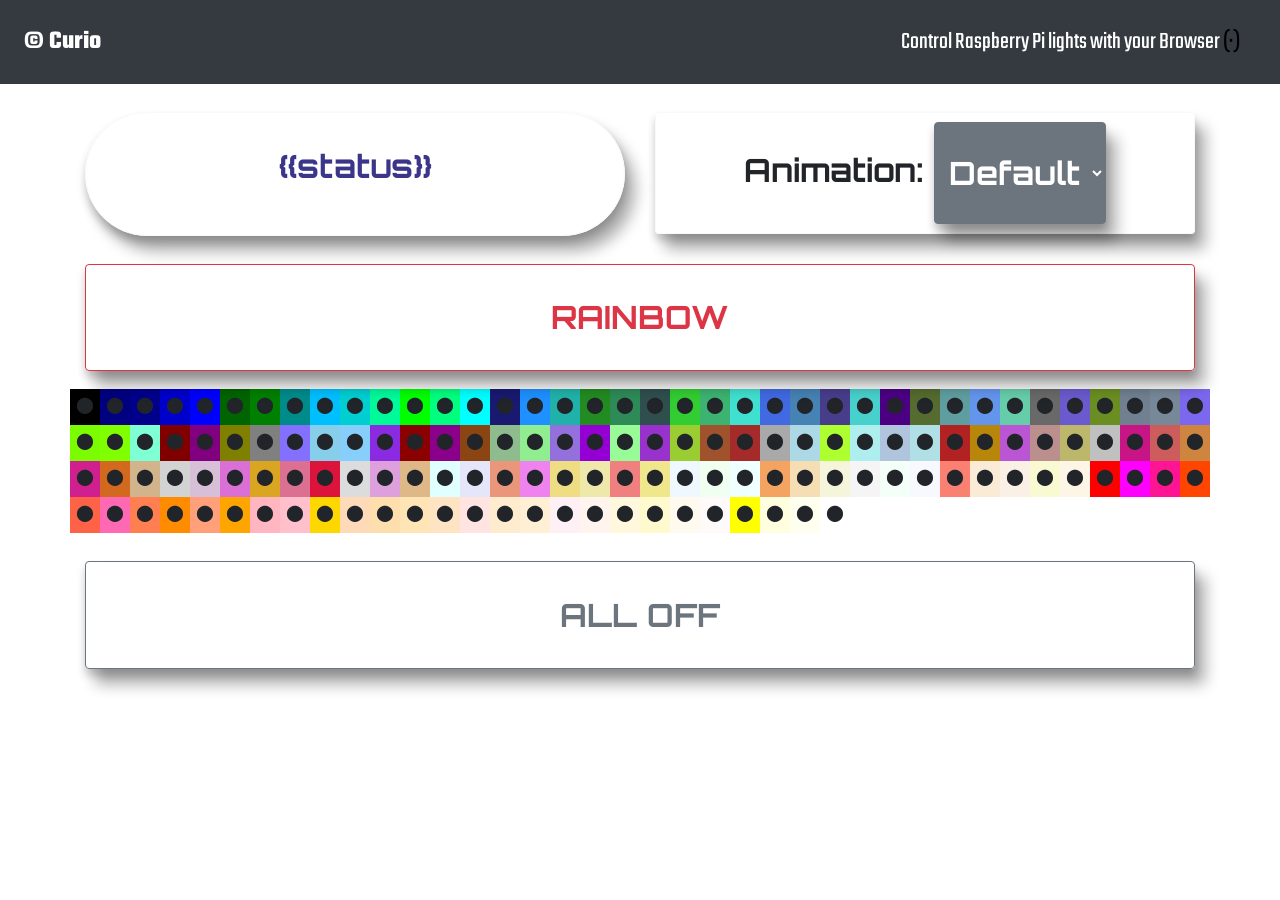
==== templates/index.html @ 5e5fead0 "Minor web page cleanup" ====
<!doctype html>
<html lang="en">
<head>
    <title>Curio</title>
    <script type="text/javascript">window.name='index'</script>
    <meta content="width=device-width, initial-scale=1" name="viewport">
    <link href="https://maxcdn.bootstrapcdn.com/bootstrap/4.3.1/css/bootstrap.min.css" rel="stylesheet">
    <script src="https://ajax.googleapis.com/ajax/libs/jquery/3.3.1/jquery.min.js"></script>
    <script src="../static/script.js"></script>
    <link href="../static/style.css" rel="stylesheet">
    <link href="https://fonts.googleapis.com/css?family=Source+Code+Pro:600|Teko:500" rel="stylesheet">
    <link href="https://fonts.googleapis.com/css?family=Orbitron:400,700" rel="stylesheet">
 </head>

<body>
<nav class="navbar navbar-expand-sm bg-dark navbar-dark d-flex justify-content-between">
    <div class="p-2"><a class="navbar-brand" href="mailto:jay.crossler@gmail.com?subject=Curio RaspberryPi LED control">&copy;
        Curio </a></div>
    <div class="p-2"><a class=nav-link href="https://github.com/jaycrossler/curio" id="subtitle" target="_blank">Control
        Raspberry Pi lights with your Browser<span id="mqtt_status">&nbsp;(·)</span></a>
    </div>
</nav>
<div class="container">
    <div class="row">
        <div class="col">
            <header class="btn btn-block border-light badge-pill" id="status" type="header"><p> {{status}} </p>
            </header>
        </div>
        <div class="col">
            <span class="btn btn-block border-light" style="padding:9px">Animation:
            <select class="dropdownModeButton btn btn-secondary">
              <option>Default</option>
            </select>
            </span>
      </div>
    </div>
    <div class="row">
        <div class="col">
            <button class="btn btn-block btn-outline-danger" id="rainbowBtn" type="button">
            </button>
        </div>
    </div>
    <div class="row" id="color_picker"></div>

    <div class="row">
        <div class="col">
            <button class="btn btn-block btn-outline-secondary" id="stopBtn" type="button">
            </button>
        </div>
    </div>

    <div class="row" id="led_results">
    </div>
    <div class="row"></div>
</div>
</body>
</html>
---- static/style.css ----
body {
/*    font-family: 'Source Code Pro', monospace;*/
    font-family: 'Teko', sans-serif;
}

.btn {
/*
    padding: 3.5em 2.5em;
    font-size: 2.7em;
*/
    padding: 0.9em 0.3em;
    font-size: 2rem;
    font-family: 'Orbitron', sans-serif;
    /*font-family: 'Source Code Pro', sans-serif; */
    font-weight: bold;
    box-shadow: 10px 15px 15px 0 rgba(0,0,0,0.33), 0 6px 8px 0 rgba(0,0,0,0.19);
}

.col {
    padding-top: 10px;
}

.row {
    padding-top: 18px;
}

#subtitle {
    color: rgb(255, 255, 255);
    font-size: 1.5em;
}

#status {
    color: rgb(60, 54, 138);
    font-size: 2.0em;
    font-weight: bold;
}

.navbar-brand {
    font-size: 1.6em;
    font-weight: bold;
}
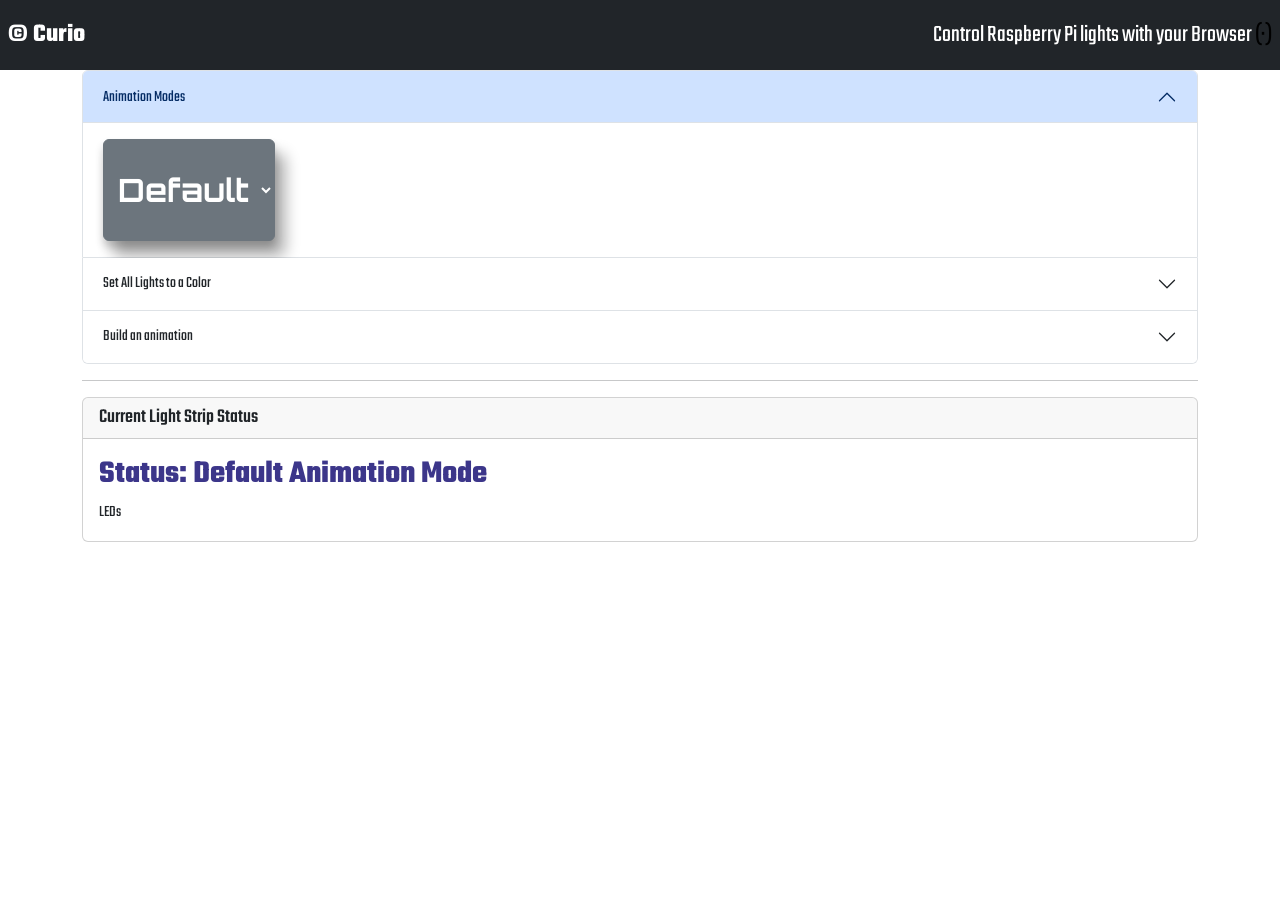
==== commit 90dfec5f: "Reformat web page, move to Bootstrap 5" ====
--- a/templates/index.html
+++ b/templates/index.html
@@ -4,54 +4,89 @@
     <title>Curio</title>
     <script type="text/javascript">window.name='index'</script>
     <meta content="width=device-width, initial-scale=1" name="viewport">
-    <link href="https://maxcdn.bootstrapcdn.com/bootstrap/4.3.1/css/bootstrap.min.css" rel="stylesheet">
-    <script src="https://ajax.googleapis.com/ajax/libs/jquery/3.3.1/jquery.min.js"></script>
+    <link href="../static/bootstrap/bootstrap.css" rel="stylesheet">
+    <script src="../static/bootstrap/bootstrap.bundle.min.js"></script>
+
+    <script src="../static/jquery.min.js"></script>
     <script src="../static/script.js"></script>
     <link href="../static/style.css" rel="stylesheet">
+<!--    <link href="../static/SourceCode.woff2" rel="stylesheet">-->
+<!--    <link href="../static/Orbitron.woff2" rel="stylesheet">-->
     <link href="https://fonts.googleapis.com/css?family=Source+Code+Pro:600|Teko:500" rel="stylesheet">
     <link href="https://fonts.googleapis.com/css?family=Orbitron:400,700" rel="stylesheet">
  </head>
 
 <body>
 <nav class="navbar navbar-expand-sm bg-dark navbar-dark d-flex justify-content-between">
-    <div class="p-2"><a class="navbar-brand" href="mailto:jay.crossler@gmail.com?subject=Curio RaspberryPi LED control">&copy;
+    <div class="p-2"><a class="navbar-brand" href="https://github.com/jaycrossler/curio">&copy;
         Curio </a></div>
     <div class="p-2"><a class=nav-link href="https://github.com/jaycrossler/curio" id="subtitle" target="_blank">Control
         Raspberry Pi lights with your Browser<span id="mqtt_status">&nbsp;(·)</span></a>
     </div>
 </nav>
+
 <div class="container">
-    <div class="row">
-        <div class="col">
-            <header class="btn btn-block border-light badge-pill" id="status" type="header"><p> {{status}} </p>
-            </header>
+
+    <div class="accordion" id="accordionExample">
+
+      <div class="accordion-item">
+        <h2 class="accordion-header">
+          <button class="accordion-button" type="button" data-bs-toggle="collapse" data-bs-target="#collapseTwo" aria-expanded="false" aria-controls="collapseTwo">
+            Animation Modes
+          </button>
+        </h2>
+        <div id="collapseTwo" class="accordion-collapse collapse show" data-bs-parent="#accordionExample">
+          <div class="accordion-body">
+
+              <select class="dropdownModeButton btn btn-secondary">
+                  <option>Default</option>
+              </select>
+          </div>
+
         </div>
-        <div class="col">
-            <span class="btn btn-block border-light" style="padding:9px">Animation:
-            <select class="dropdownModeButton btn btn-secondary">
-              <option>Default</option>
-            </select>
-            </span>
+      </div>
+
+      <div class="accordion-item">
+        <h2 class="accordion-header">
+          <button class="accordion-button collapsed" type="button" data-bs-toggle="collapse" data-bs-target="#collapseOne" aria-expanded="true" aria-controls="collapseOne">
+            Set All Lights to a Color
+          </button>
+        </h2>
+        <div id="collapseOne" class="accordion-collapse collapse" data-bs-parent="#accordionExample">
+          <div class="accordion-body">
+
+              <div id="color_picker" style="word-wrap: break-word;"></div>
+              <button class="btn btn-block btn-outline-danger" id="rainbowBtn" type="button">Rainbow</button>
+              <button class="btn btn-block btn-outline-secondary" id="stopBtn" type="button">Clear All</button>
+
+          </div>
+        </div>
+      </div>
+
+      <div class="accordion-item">
+        <h2 class="accordion-header">
+          <button class="accordion-button collapsed" type="button" data-bs-toggle="collapse" data-bs-target="#collapseThree" aria-expanded="false" aria-controls="collapseThree">
+            Build an animation
+          </button>
+        </h2>
+        <div id="collapseThree" class="accordion-collapse collapse" data-bs-parent="#accordionExample">
+          <div class="accordion-body">
+            <strong>This is the third item's accordion body.</strong> It is hidden by default, until the collapse plugin adds the appropriate classes that we use to style each element. These classes control the overall appearance, as well as the showing and hiding via CSS transitions. You can modify any of this with custom CSS or overriding our default variables. It's also worth noting that just about any HTML can go within the <code>.accordion-body</code>, though the transition does limit overflow.
+          </div>
+        </div>
       </div>
     </div>
-    <div class="row">
-        <div class="col">
-            <button class="btn btn-block btn-outline-danger" id="rainbowBtn" type="button">
-            </button>
-        </div>
-    </div>
-    <div class="row" id="color_picker"></div>
 
-    <div class="row">
-        <div class="col">
-            <button class="btn btn-block btn-outline-secondary" id="stopBtn" type="button">
-            </button>
-        </div>
+    <hr/>
+
+    <div class="card">
+      <h5 class="card-header">Current Light Strip Status</h5>
+      <div class="card-body">
+        <h5 class="card-title" id="status">Status: Default Animation Mode</h5>
+        <p class="card-text" id="led_results">LEDs</p>
+      </div>
     </div>
 
-    <div class="row" id="led_results">
-    </div>
-    <div class="row"></div>
 </div>
 </body>
 </html>
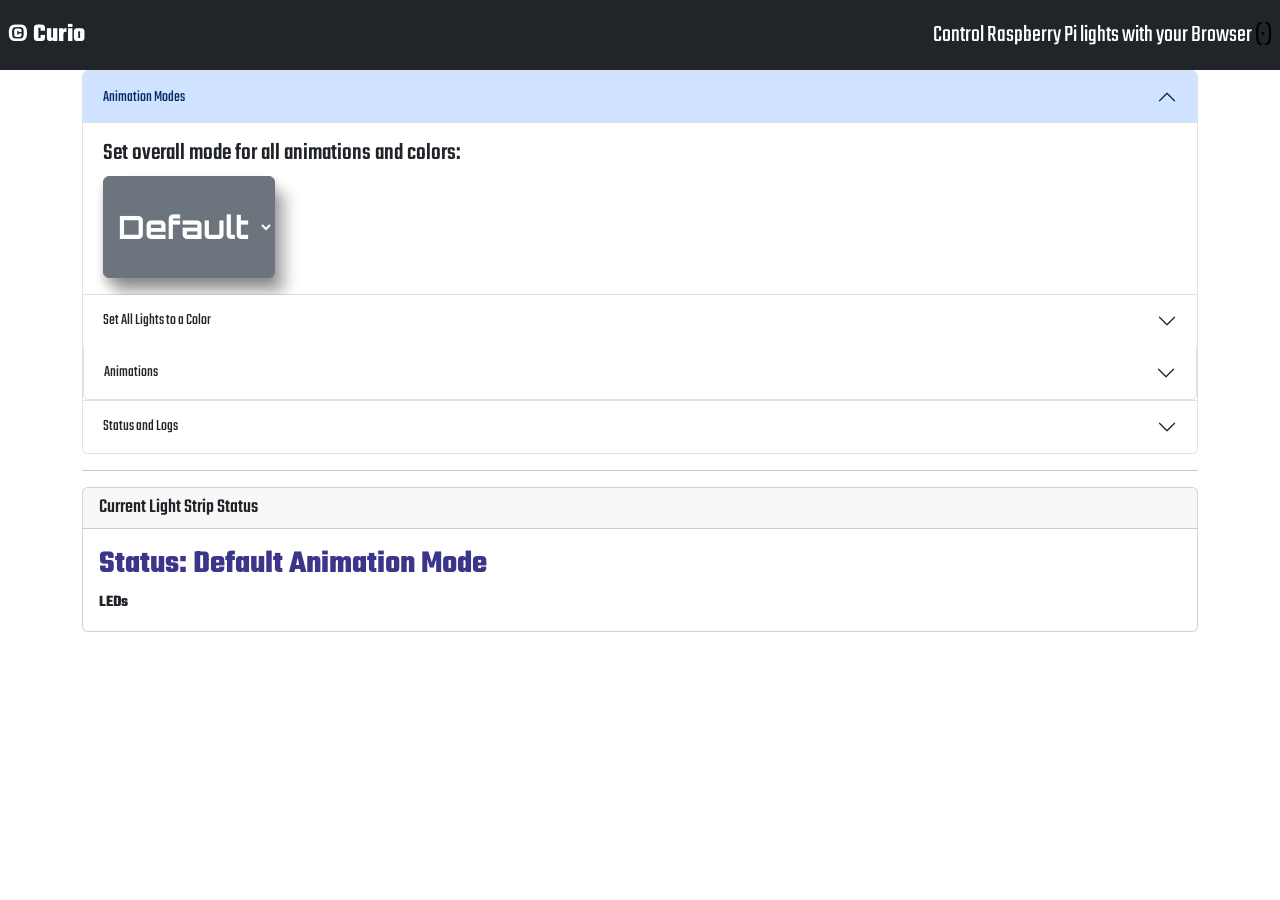
==== commit 14734fd9: "Add and remove animations from Web UI." ====
--- a/templates/index.html
+++ b/templates/index.html
@@ -18,8 +18,7 @@
 
 <body>
 <nav class="navbar navbar-expand-sm bg-dark navbar-dark d-flex justify-content-between">
-    <div class="p-2"><a class="navbar-brand" href="https://github.com/jaycrossler/curio">&copy;
-        Curio </a></div>
+    <div class="p-2"><a class="navbar-brand" href="https://github.com/jaycrossler/curio">&copy; Curio </a></div>
     <div class="p-2"><a class=nav-link href="https://github.com/jaycrossler/curio" id="subtitle" target="_blank">Control
         Raspberry Pi lights with your Browser<span id="mqtt_status">&nbsp;(·)</span></a>
     </div>
@@ -37,7 +36,7 @@
         </h2>
         <div id="collapseTwo" class="accordion-collapse collapse show" data-bs-parent="#accordionExample">
           <div class="accordion-body">
-
+              <h4>Set overall mode for all animations and colors:</h4>
               <select class="dropdownModeButton btn btn-secondary">
                   <option>Default</option>
               </select>
@@ -56,8 +55,79 @@
           <div class="accordion-body">
 
               <div id="color_picker" style="word-wrap: break-word;"></div>
-              <button class="btn btn-block btn-outline-danger" id="rainbowBtn" type="button">Rainbow</button>
-              <button class="btn btn-block btn-outline-secondary" id="stopBtn" type="button">Clear All</button>
+          </div>
+      </div>
+
+      <div class="accordion-item">
+        <h2 class="accordion-header">
+          <button class="accordion-button collapsed" type="button" data-bs-toggle="collapse" data-bs-target="#collapseAnim" aria-expanded="true" aria-controls="collapseAnim">
+            Animations
+          </button>
+        </h2>
+        <div id="collapseAnim" class="accordion-collapse collapse" data-bs-parent="#accordionExample">
+          <div class="accordion-body">
+
+<!-- Animation Input Form -->
+<!--<div id="animation_form" style="display:inline-block">-->
+<!--<form class="row row-cols-lg-auto g-3 align-items-center" name="add_animation" action="/anim">-->
+
+  <div class="col-12" style="display:inline">
+    <label class="col-sm col-form-label col-form-label-sm" for="inlineFormSelectStrand">Light Strand</label>
+    <select id="inlineFormSelectStrand">
+      <option selected value="0">Strand 0 - 40 LEDs</option>
+      <option value="1">Strand 1 - 150 LEDs</option>
+    </select>
+  </div>
+
+  <div class="col-12" style="display:inline">
+    <label class="col-sm col-form-label col-form-label-sm" for="inlineFormSelectAnim">Animation</label>
+    <select id="inlineFormSelectAnim">
+      <option value="rainbow" selected>Rainbow</option>
+      <option value="blink">Blink</option>
+      <option value="warp">Warp</option>
+    </select>
+  </div>
+
+  <div class="col-12" style="display:inline">
+    <label class="col-sm col-form-label col-form-label-sm" for="specificSizeInputIDStart">Starting LED</label>
+    <input type="text" id="specificSizeInputIDStart" placeholder=""style="width:40px" maxlength="3" title="Something like 0 - the LED # that the animation should start at">
+  </div>
+
+  <div class="col-12" style="display:inline">
+    <label class="col-sm col-form-label col-form-label-sm" for="specificSizeInputIDEnd">Ending LED</label>
+    <input type="text" id="specificSizeInputIDEnd" placeholder="" style="width:40px" maxlength="3">
+  </div>
+
+  <div class="col-12" style="display:inline">
+    <label class="col-sm col-form-label col-form-label-sm" for="specificSizeInputIDs">(or) Exact List of LEDs</label>
+    <input type="text" id="specificSizeInputIDs" title="Something like 15,16,25,30 - comma separated LED #s">
+  </div>
+
+  <div class="col-12" style="display:inline">
+    <button type="submit" id="animation_add_button" class="btn btn-primary" style="font-size:1em">Add</button>
+  </div>
+<!--</form>-->
+</div>
+
+<hr/>
+
+<table class="table" id="animation_list">
+  <thead>
+    <tr>
+      <th scope="col">ID</th>
+      <th scope="col">Process #</th>
+      <th scope="col">Started</th>
+      <th scope="col">Animation</th>
+      <th scope="col">Strand</th>
+      <th scope="col">Range</th>
+      <th scope="col">[Stop]</th>
+    </tr>
+  </thead>
+  <tbody></tbody>
+</table>
+
+<!--              <button class="btn btn-block btn-outline-danger" id="rainbowBtn" type="button">Rainbow</button>-->
+<!--              <button class="btn btn-block btn-outline-secondary" id="stopBtn" type="button">Clear All</button>-->
 
           </div>
         </div>
@@ -66,12 +136,21 @@
       <div class="accordion-item">
         <h2 class="accordion-header">
           <button class="accordion-button collapsed" type="button" data-bs-toggle="collapse" data-bs-target="#collapseThree" aria-expanded="false" aria-controls="collapseThree">
-            Build an animation
+            Status and Logs
           </button>
         </h2>
         <div id="collapseThree" class="accordion-collapse collapse" data-bs-parent="#accordionExample">
           <div class="accordion-body">
-            <strong>This is the third item's accordion body.</strong> It is hidden by default, until the collapse plugin adds the appropriate classes that we use to style each element. These classes control the overall appearance, as well as the showing and hiding via CSS transitions. You can modify any of this with custom CSS or overriding our default variables. It's also worth noting that just about any HTML can go within the <code>.accordion-body</code>, though the transition does limit overflow.
+
+            <strong>Settings and configuration will go here.
+
+<div class="form-check">
+  <input class="form-check-input" type="checkbox" value="" id="pollServerState" checked>
+  <label class="form-check-label" for="pollServerState">
+    Check Server Status every few seconds
+  </label>
+</div>
+
           </div>
         </div>
       </div>
@@ -88,5 +167,6 @@
     </div>
 
 </div>
+</div>
 </body>
 </html>
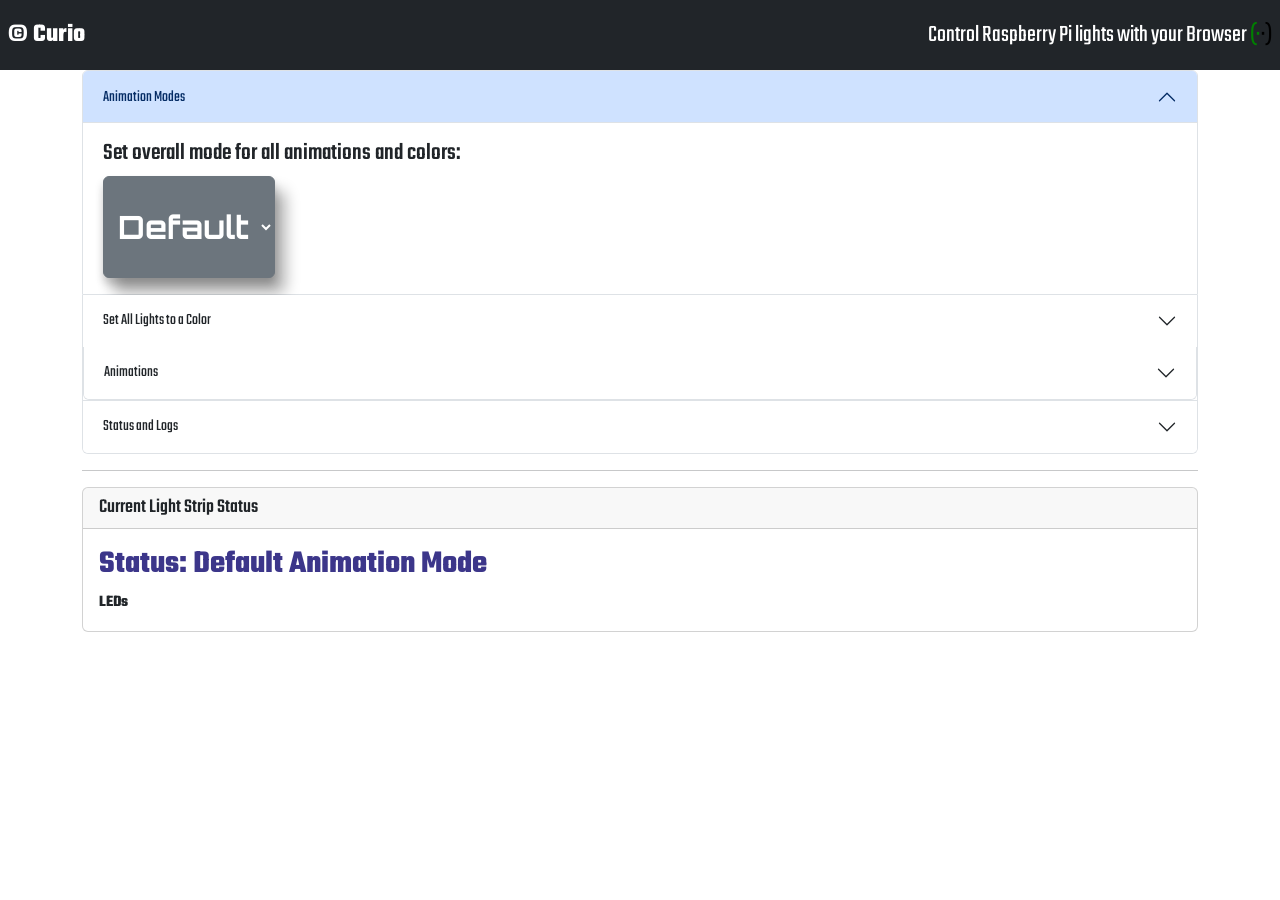
==== commit f2cb0ac4: "Show server status better" ====
--- a/templates/index.html
+++ b/templates/index.html
@@ -20,7 +20,7 @@
 <nav class="navbar navbar-expand-sm bg-dark navbar-dark d-flex justify-content-between">
     <div class="p-2"><a class="navbar-brand" href="https://github.com/jaycrossler/curio">&copy; Curio </a></div>
     <div class="p-2"><a class=nav-link href="https://github.com/jaycrossler/curio" id="subtitle" target="_blank">Control
-        Raspberry Pi lights with your Browser<span id="mqtt_status">&nbsp;(·)</span></a>
+        Raspberry Pi lights with your Browser<span id="server_status">&nbsp;(·</span><span id="mqtt_status">·)</span></a>
     </div>
 </nav>
 
@@ -82,15 +82,61 @@
   <div class="col-12" style="display:inline">
     <label class="col-sm col-form-label col-form-label-sm" for="inlineFormSelectAnim">Animation</label>
     <select id="inlineFormSelectAnim">
-      <option value="rainbow" selected>Rainbow</option>
-      <option value="blink">Blink</option>
+      <option value="rainbow">Rainbow</option>
+      <option value="wheel">Wheel</option>
+      <option value="pulsing" selected>Pulsing</option>
       <option value="warp">Warp</option>
-    </select>
-  </div>
+      <option value="blinking">Blinking</option>
+      <option value="blinkenlicht">Blinkenlicht</option>
+      <option value="twinkle">Twinkle</option>
+    </select>
+  </div>
+
+  <div class="col-12" style="display:inline">
+    <label class="col-sm col-form-label col-form-label-sm" for="animationColor">Color</label>
+    <input type="text" id="animationColor" placeholder="blue" title="Color(s) if animation needs it with colons for variance - 'blue' or '#f00:.2' or '#cafeba' or 'purple and blue:.2'">
+  </div>
+
+<!--  <div class="col-12" style="display:inline">-->
+<!--    <label class="col-sm col-form-label col-form-label-sm" for="animationModifiers">Modifiers</label>-->
+<!--    <select id="animationModifiers">-->
+<!--      <option value="" selected></option>-->
+<!--      <option value="random" selected>Random</option>-->
+<!--      <option value="centered">Centered</option>-->
+<!--      <option value="cycled">Cycled</option>-->
+<!--    </select>-->
+<!--  </div>-->
+
+  <div class="col-12" style="display:inline">
+    <label class="col-sm col-form-label col-form-label-sm" for="animationDensity">Density</label>
+    <select id="animationDensity">
+      <option value="0.1">10%</option>
+      <option value="0.2">20%</option>
+      <option value="0.3" selected>30% regular</option>
+      <option value="0.4">40%</option>
+      <option value="0.5">50%</option>
+      <option value="0.6">60%</option>
+      <option value="0.7">70%</option>
+    </select>
+  </div>
+
+  <div class="col-12" style="display:inline">
+    <label class="col-sm col-form-label col-form-label-sm" for="animationSpeed">Speed</label>
+    <select id="animationSpeed">
+      <option value="1">1: Slow</option>
+      <option value="2">2: Gentle</option>
+      <option value="3" selected>3: Medium</option>
+      <option value="4">4: Spritely</option>
+      <option value="5">5: Speedy</option>
+      <option value="6">6: Fast</option>
+    </select>
+  </div>
+
+
 
   <div class="col-12" style="display:inline">
     <label class="col-sm col-form-label col-form-label-sm" for="specificSizeInputIDStart">Starting LED</label>
-    <input type="text" id="specificSizeInputIDStart" placeholder=""style="width:40px" maxlength="3" title="Something like 0 - the LED # that the animation should start at">
+    <input type="text" id="specificSizeInputIDStart" placeholder="" style="width:40px" maxlength="3" title="Something like 0 - the LED # that the animation should start at">
   </div>
 
   <div class="col-12" style="display:inline">
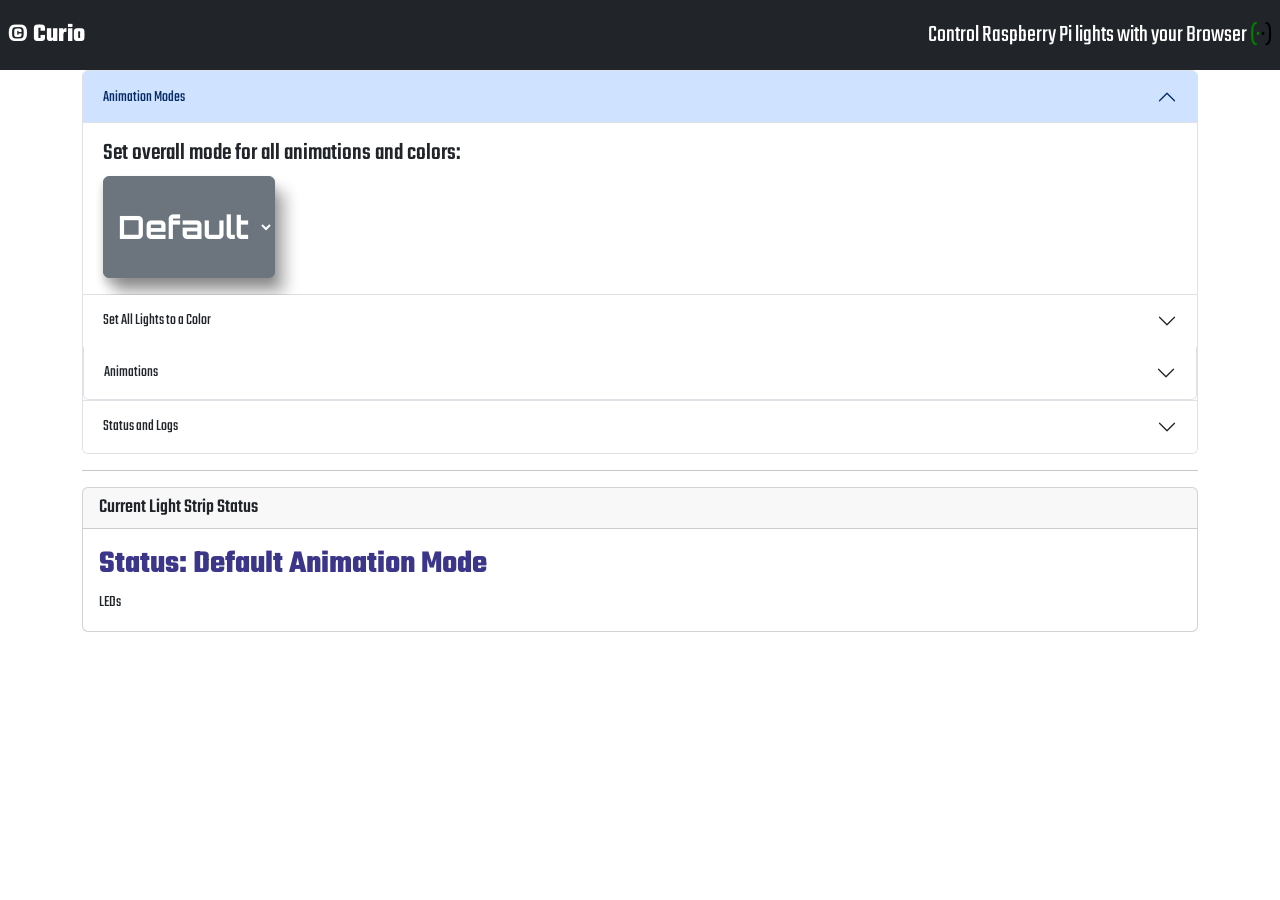
==== commit 77996dc3: "Minor refactoring" ====
--- a/templates/index.html
+++ b/templates/index.html
@@ -93,8 +93,8 @@
   </div>
 
   <div class="col-12" style="display:inline">
-    <label class="col-sm col-form-label col-form-label-sm" for="animationColor">Color</label>
-    <input type="text" id="animationColor" placeholder="blue" title="Color(s) if animation needs it with colons for variance - 'blue' or '#f00:.2' or '#cafeba' or 'purple and blue:.2'">
+    <label class="col-sm col-form-label col-form-label-sm" for="animationColor">Color(s)</label>
+    <input type="text" id="animationColor" placeholder="blue" title="Color(s) if animation needs it with colons for variance - 'blue' or '#f00:.2' or '#cafeba' or 'purple:3 and blue:.2'">
   </div>
 
 <!--  <div class="col-12" style="display:inline">-->
@@ -188,7 +188,7 @@
         <div id="collapseThree" class="accordion-collapse collapse" data-bs-parent="#accordionExample">
           <div class="accordion-body">
 
-            <strong>Settings and configuration will go here.
+              <strong>Settings and configuration will go here.</strong>
 
 <div class="form-check">
   <input class="form-check-input" type="checkbox" value="" id="pollServerState" checked>
@@ -213,6 +213,5 @@
     </div>
 
 </div>
-</div>
 </body>
 </html>
